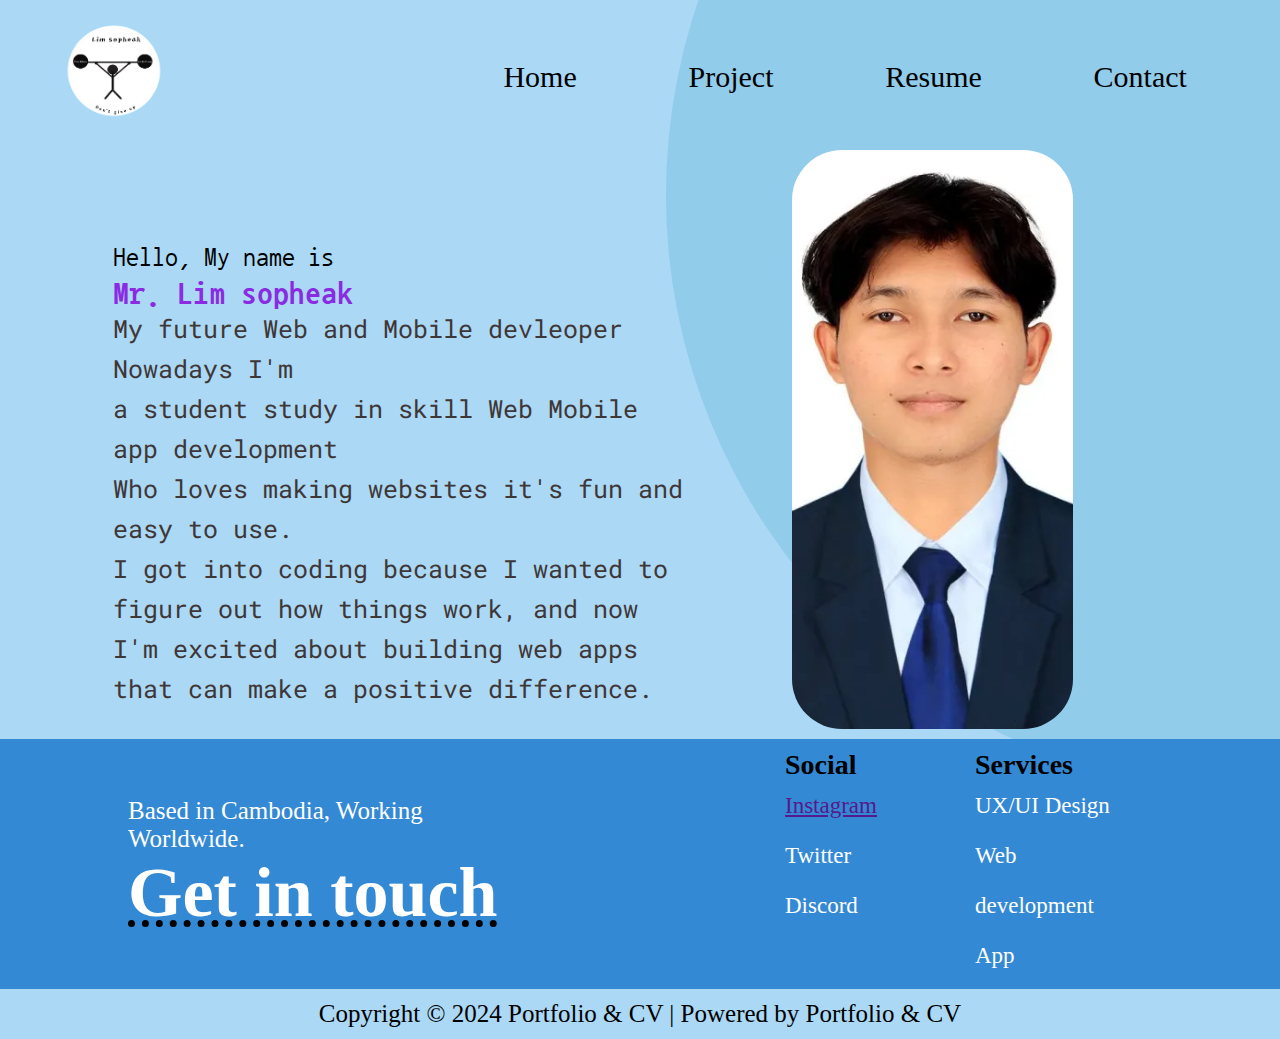
==== index.html @ 8f1358ae "develop resume and improve any point in my portflio" ====
<!DOCTYPE html>
<html lang="en">
<head>
    <meta charset="UTF-8">
    <meta name="viewport" content="width=device-width, initial-scale=1.0">
    <link rel="preconnect" href="https://fonts.googleapis.com">
<link rel="preconnect" href="https://fonts.gstatic.com" crossorigin>
<link href="https://fonts.googleapis.com/css2?family=Nanum+Gothic+Coding&display=swap" rel="stylesheet">
<link href="https://fonts.googleapis.com/css2?family=Nanum+Gothic+Coding&display=swap" rel="stylesheet"> 
<link rel="preconnect" href="https://fonts.googleapis.com">
<link rel="preconnect" href="https://fonts.googleapis.com">
<link rel="preconnect" href="https://fonts.gstatic.com" crossorigin>
<link href="https://fonts.googleapis.com/css2?family=Lato&family=Nanum+Gothic+Coding&family=Roboto+Mono:wght@500&display=swap" rel="stylesheet">
<link rel="stylesheet" href="https://cdnjs.cloudflare.com/ajax/libs/font-awesome/6.5.1/css/all.min.css" integrity="sha512-DTOQO9RWCH3ppGqcWaEA1BIZOC6xxalwEsw9c2QQeAIftl+Vegovlnee1c9QX4TctnWMn13TZye+giMm8e2LwA==" crossorigin="anonymous" referrerpolicy="no-referrer" />


    <title>Home</title>
    <link rel="stylesheet" href="style.css">
</head>
<body>
    <div class="container">
        <div class="menu-bar">
            <div class="logo">
                <img src="Screenshot_from_2024-01-16_08-58-57-removebg-preview.png" alt="">
            </div>
            <div class="menu">
                <ul>
                    <li><a href="">Home</a></li>
                    <li><a href="">Project</a></li>
                    <li><a href="resume.html">Resume</a></li>
                    <li><a href="">Contact</a></li>
                </ul>
            </div>
        </div>
        <div class="circle"></div>
        <div class="box">
            <div class="box1">
                <div class="text">
                    <p style="font-size: 26px; font-family: 'Nanum Gothic Coding', monospace; line-height: 40px;">Hello, My name is</p>
                    <h1 style="color: blueviolet; font-family: 'Nanum Gothic Coding', monospace;">Mr. Lim sopheak</h1>
                    <p style="font-size:25px; font-family: 'Lato', sans-serif;
                    font-family: 'Nanum Gothic Coding', monospace;
                    font-family: 'Roboto Mono', monospace; color: rgb(63, 55, 55); line-height: 40px;">My future Web and Mobile devleoper Nowadays I'm <br> a student study in skill Web Mobile app development <br> Who loves making websites it's fun and easy to use. <br> I got into coding because I wanted to figure out how things work, and now I'm excited about building web apps <br> that can make a positive difference.</p>
                    <div class="button-container">
                       <a href=""><input type="submit" value="See project first" style="border-radius: 50px; padding: 20px;background-color: #4cb3db; color: white;margin: 20px; font-size: 23px; border: none;   " ></a> 
                    </div>
                </div>
            </div>
            <div class="box2">
               <div class="img">
                <img src="my picture.webp" alt="">
               </div>
            </div>
        </div>
    </div>
    <div class="footer">
        <div class="footer-box-1">
            <div class="footer-box-1-1">
                <p style="color: white; font-size: 25px; ">Based in Cambodia, Working Worldwide.</p>
                <h1 style="color: white; font-size: 70px; text-decoration: black dotted underline ;">Get in touch</h1>
            </div>
        </div>
        <div class="footer-box-2">
            <div class="footer-box-2-2">
               <h3 style=" font-size: bold; font-size: 28px; color: black;">Social</h3>
               <a href=""><p style="font-size: 23px; line-height: 50px;"> <i class="fa-brands fa-instagram"> </i> Instagram</p></a>
               
               <p style="font-size: 23px; line-height:50px ;"> <i class="fa-brands fa-twitter"> </i> Twitter</p>
               <p style="font-size: 23px; line-height: 50px;"> <i class="fa-brands fa-discord"> </i> Discord</p>
            </div>
            <div class="footer-box-2-3">
                <h3 style=" font-size: bold; font-size: 28px;  color: black; ">Services</h3>
                <p style="font-size: 23px; line-height: 50px; ">UX/UI Design</p>
                <p style="font-size: 23px; line-height: 50px;">Web development</p>
                <p style="font-size: 23px; line-height: 50px;">App development</p>
             </div>
        </div>
    </div>
    <div class="footer-me">
        <p>Copyright © 2024 Portfolio &#38; CV | Powered by Portfolio &#38; CV</p>
    </div>
</body>
</html>
---- style.css ----
* {
    margin: 0;
    padding: 0;
    box-sizing: border-box;
}

.container{
    width: 100%;
    height: auto;
    background-color: #aad8f5;
    margin: auto;
    /* position: absolute; */
}
.menu-bar{
    width: 100%;
    height: auto;
    /* background-color: bisque; */
    overflow: hidden;
    display: flex;
   
    
}
.logo{
    width: 20%;
    height: 140px;
    /* background-color: chartreuse; */
}
.logo img{
    object-fit: cover;
    width: 100px;
    margin-left: 25%;
    margin-top: 20px;
}
.menu{
    width: 80%;
    height: 140px;
    /* background-color:rgb(97, 135, 216); */
    text-align: center;
    z-index: 2;
    
   
   }
   .menu ul{
    margin: 0;
    padding: 0;
    list-style-type: none;
    float: right;
    text-decoration: none;
   }
   .menu ul li{
    text-align: left;
    float: left;
    padding: 30px;
    margin-left: -1%;
   }
   .menu ul li a{
    display: block;
    padding: 30px ;
    text-decoration: none;
    font-size: 30px;
    color: black;
    
   }
   .menu ul li a:hover{
    color: rgb(218, 28, 218);
   }
   .circle{
    background-color: #81c4e39b;
    width: 1200px;
    height: 1200px;
    border-radius:50% ;
    position: absolute;
    left: 52%;  
    top: -45%; 
    
    
}
.box{
    width: 100%;
    height: auto;
    /* background-color:orange ; */
    z-index: 2;
    position: relative;
    display: flex;
    padding: 10px;
    justify-content: center;
    top: 4%;
    
}
.box1{
    width: 55%;
    height: auto;
    overflow: hidden;
    /* background-color: brown; */
}
.box2{
    width: 45%;
    height: auto;
    overflow: hidden;
    /* background-color: rgb(222, 133, 133); */
    margin-left: 10px;
}
.text{
    width: 85%;
    height: auto;
    /* background-color: white; */
    position: relative;
    left: 15%;
    top: 15%;
    
}
.button-container{
    display: flex;
    justify-content: center;
}
.img{
    width: 50%;
    height: 100%;
    overflow: hidden;
    /* background-color: greenyellow; */
    border-radius: 50px ;
    margin-left: 15%;
}
.img img{
    object-fit: cover;
    width: 100%;
    height: 100%;
}
.footer{
    width: 100%;
    height: 250px;
    background-color: #3489d4;
    overflow: hidden;
    /* padding: 10px; */
    z-index:2 ;
    position: relative;
    display: flex;
  
}
.footer-box-1{
    width: 50%;
    height: 230px;
    /* background-color: darkblue; */
    /* margin: auto; */
    overflow: hidden;
   
}
.footer-box-1-1{
    width: 60%;
    height: auto;
    overflow: hidden;
    /* background-color: fuchsia; */
    position: relative;
    margin: auto;
    top: 25%;
    
}
.footer-box-2{
    width: 50%;
    height: auto;
    /* background-color: aquamarine; */
    overflow: hidden;
    display: flex;
    margin: auto;
    justify-content: center;
    
}
.footer-box-2-2{
    width: 25%;
    height: auto;
    overflow: hidden;
    /* background-color: lemonchiffon; */
    margin-top: 10px;
    color: white;
    margin-right: 30px;
}
.footer-box-2-2 :hover{
    color: red;
}
.footer-box-2-3{
    width: 25%;
    height: auto;
    overflow: hidden;
    /* background-color: rgb(176, 164, 54); */
    margin-top: 10px;
    color: white;
}
.footer-me {
    width: 100%;
    height: 50px;
    text-align: center;
    font-size: 25px;
    background-color: #aad8f5;
    justify-content: center;
    display: flex;
    align-items: center;
}
.resume{
    width: 89%;
    height: 1500px;
    /* background-color: burlywood; */
    overflow: hidden;
    margin: auto;
    z-index: 13;
    position: relative;

    
}
.box-resume{
    width: 100%;
    height: auto;
    /* background-color: aqua; */
    margin-top: 50px;
    display: flex;
    overflow: hidden;
    
}
.resume-1{
    width: 70%;
    height:400px ;
    /* background-color: rgb(230, 221, 221); */
    margin-right: 10px;
    font-size: 30px;

    
}
.resume-img{
    width: 30%;
    height: 400px;
    /* background-color: chartreuse; */
    border-radius: 1500px;
    overflow: hidden;
    
}
.resume-img img{
    object-fit: cover;
    width: 100%;
    height: 100%;
}
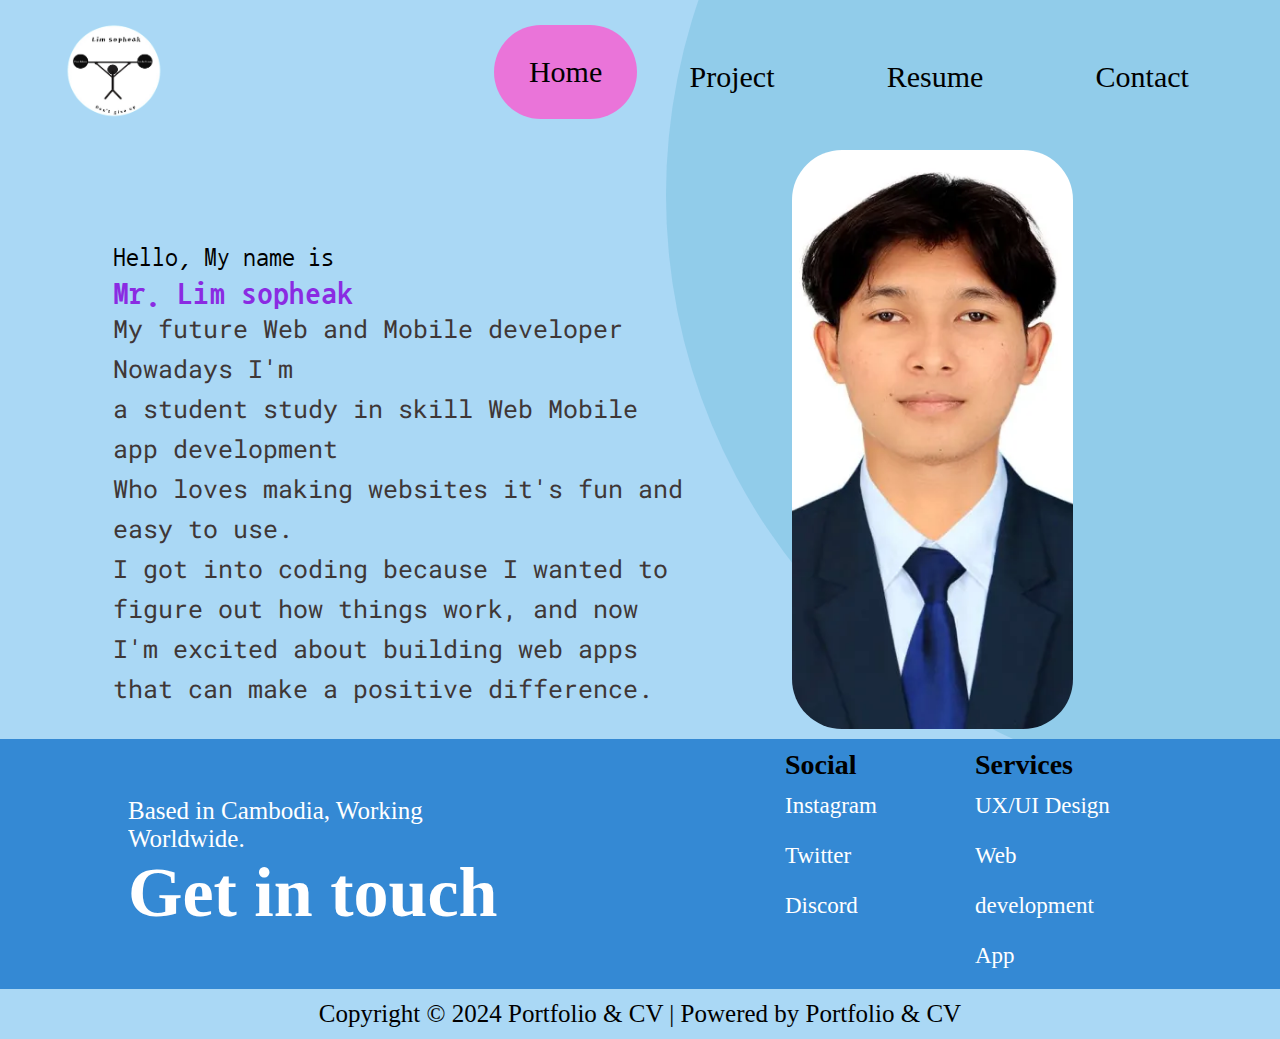
==== commit aa2271e2: "improve" ====
--- a/index.html
+++ b/index.html
@@ -25,10 +25,10 @@
             </div>
             <div class="menu">
                 <ul>
-                    <li><a href="">Home</a></li>
-                    <li><a href="">Project</a></li>
+                    <li style="padding: 0 5px; background-color: rgb(234, 116, 217); border-radius: 50px; margin-top: 25px;"><a href="index.html">Home</a></li>
+                    <li ><a href="project.html">Project</a></li>
                     <li><a href="resume.html">Resume</a></li>
-                    <li><a href="">Contact</a></li>
+                    <li><a href="contact.html">Contact</a></li>
                 </ul>
             </div>
         </div>
@@ -40,9 +40,9 @@
                     <h1 style="color: blueviolet; font-family: 'Nanum Gothic Coding', monospace;">Mr. Lim sopheak</h1>
                     <p style="font-size:25px; font-family: 'Lato', sans-serif;
                     font-family: 'Nanum Gothic Coding', monospace;
-                    font-family: 'Roboto Mono', monospace; color: rgb(63, 55, 55); line-height: 40px;">My future Web and Mobile devleoper Nowadays I'm <br> a student study in skill Web Mobile app development <br> Who loves making websites it's fun and easy to use. <br> I got into coding because I wanted to figure out how things work, and now I'm excited about building web apps <br> that can make a positive difference.</p>
+                    font-family: 'Roboto Mono', monospace; color: rgb(63, 55, 55); line-height: 40px;">My future Web and Mobile developer Nowadays I'm <br> a student study in skill Web Mobile app development <br> Who loves making websites it's fun and easy to use. <br> I got into coding because I wanted to figure out how things work, and now I'm excited about building web apps <br> that can make a positive difference.</p>
                     <div class="button-container">
-                       <a href=""><input type="submit" value="See project first" style="border-radius: 50px; padding: 20px;background-color: #4cb3db; color: white;margin: 20px; font-size: 23px; border: none;   " ></a> 
+                       <a href="project.html"><input type="submit" value="See project first" style="border-radius: 50px; padding: 20px;background-color: #4cb3db; color: white;margin: 20px; font-size: 23px; border: none;   " ></a> 
                     </div>
                 </div>
             </div>
@@ -57,14 +57,13 @@
         <div class="footer-box-1">
             <div class="footer-box-1-1">
                 <p style="color: white; font-size: 25px; ">Based in Cambodia, Working Worldwide.</p>
-                <h1 style="color: white; font-size: 70px; text-decoration: black dotted underline ;">Get in touch</h1>
+                <h1 style="color: white; font-size: 70px;">Get in touch</h1>
             </div>
         </div>
         <div class="footer-box-2">
             <div class="footer-box-2-2">
                <h3 style=" font-size: bold; font-size: 28px; color: black;">Social</h3>
-               <a href=""><p style="font-size: 23px; line-height: 50px;"> <i class="fa-brands fa-instagram"> </i> Instagram</p></a>
-               
+               <p style="font-size: 23px; line-height:50px ;"> <i class="fa-brands fa-twitter"> </i> Instagram</p>
                <p style="font-size: 23px; line-height:50px ;"> <i class="fa-brands fa-twitter"> </i> Twitter</p>
                <p style="font-size: 23px; line-height: 50px;"> <i class="fa-brands fa-discord"> </i> Discord</p>
             </div>
--- a/style.css
+++ b/style.css
@@ -62,7 +62,7 @@
     
    }
    .menu ul li a:hover{
-    color: rgb(218, 28, 218);
+    color: rgb(202, 6, 202);
    }
    .circle{
     background-color: #81c4e39b;
@@ -197,7 +197,7 @@
 }
 .resume{
     width: 89%;
-    height: 1500px;
+    height: auto;
     /* background-color: burlywood; */
     overflow: hidden;
     margin: auto;
@@ -208,7 +208,7 @@
 }
 .box-resume{
     width: 100%;
-    height: auto;
+    height: 550px;
     /* background-color: aqua; */
     margin-top: 50px;
     display: flex;
@@ -217,7 +217,7 @@
 }
 .resume-1{
     width: 70%;
-    height:400px ;
+    height:auto;
     /* background-color: rgb(230, 221, 221); */
     margin-right: 10px;
     font-size: 30px;
@@ -230,6 +230,7 @@
     /* background-color: chartreuse; */
     border-radius: 1500px;
     overflow: hidden;
+    border: 2px solid black;
     
 }
 .resume-img img{
